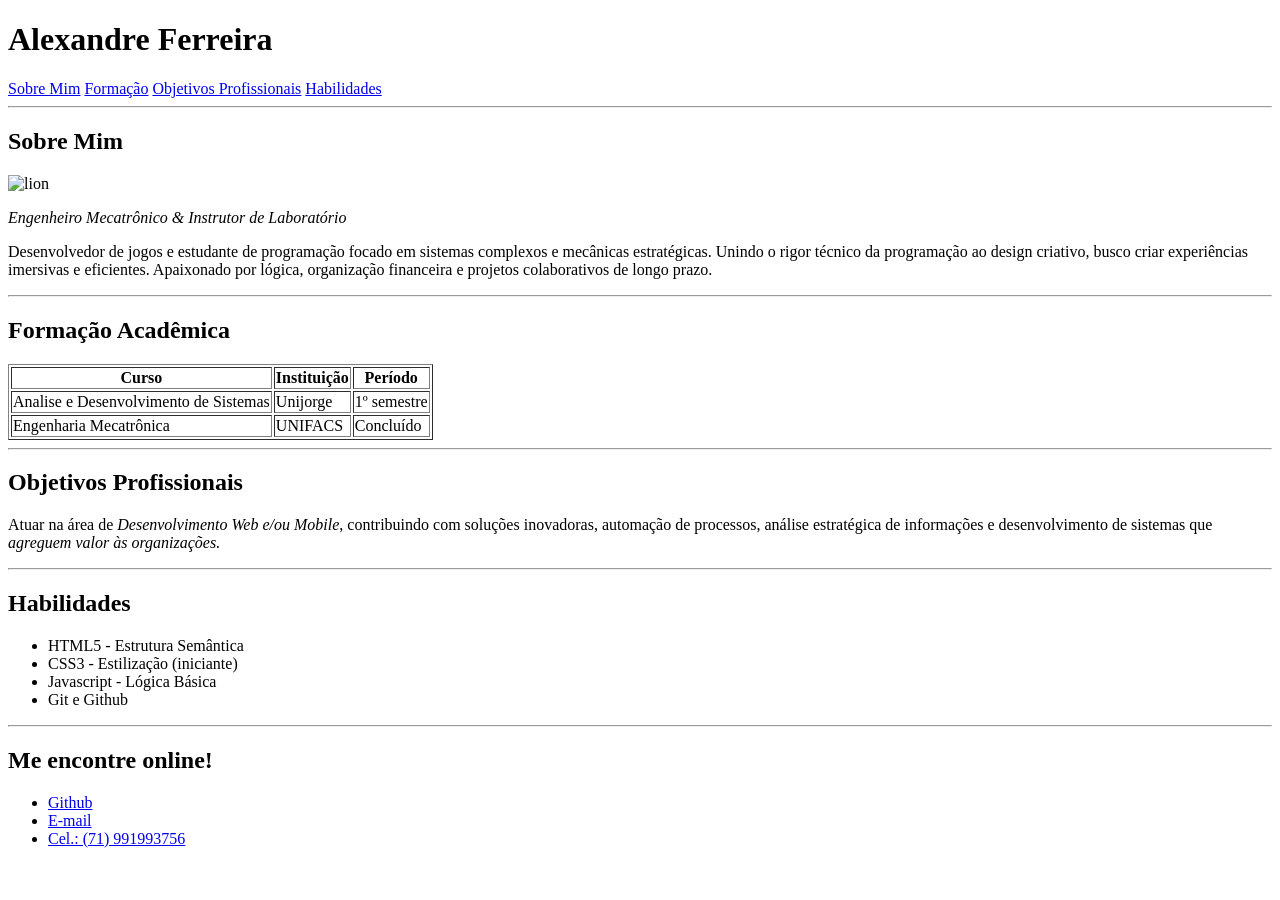
==== 1_semestre/DesenvolvimentoFrontEnd_I/portfolio.html @ 2c38a3e4 "Refactor portfolio structure with header and main sections" ====
<!DOCTYPE html>
<html lang="pt-BR">
    <head>
        <meta charset="UTF-8">
        <meta name="viewport" content="width=device-width, initial-scale=1.0">
        <meta name="description" content="Portfólio pessoal de Alexandre Ferreira">
        <title>Portfólio Pessoal — Alexandre Ferreira</title>
    </head>

    <body>
        <header>
            <h1>Alexandre Ferreira</h1>
            <nav aria-label="Menu principal">
                <a href="#sobre">Sobre Mim</a>
                <a href="#formação">Formação</a>
                <a href="#objetivos">Objetivos Profissionais</a>
                <a href="#habilidades">Habilidades</a>
            </nav>
        </header>
        <hr>
        <main>
            <section id="sobre">
                <h2>Sobre Mim</h2>
                <!-- Foto de Perfil -->
                <img src="img/picture.jpg" alt="lion" width="400" height="300" loading="lazy">
                <p><em>Engenheiro Mecatrônico & Instrutor de Laboratório</em></p>
                <p>
                    Desenvolvedor de jogos e estudante de programação focado em sistemas complexos e mecânicas estratégicas. Unindo o rigor técnico da programação ao design criativo, busco criar experiências imersivas e eficientes. Apaixonado por lógica, organização financeira e projetos colaborativos de longo prazo.
                </p>
            </section>
            <hr>
            <section id="formação">
                <h2>Formação Acadêmica</h2>
                <table border="1">
                    <thead>
                        <tr>
                            <th scope="col">Curso</th>
                            <th scope="col">Instituição</th>
                            <th scope="col">Período</th>
                        </tr>
                    </thead>
                    <tbody>
                        <td>Analise e Desenvolvimento de Sistemas</td>
                        <td>Unijorge</td>
                        <td>1º semestre</td>
                    </tbody>
                    <tbody>
                        <td>Engenharia Mecatrônica</td>
                        <td>UNIFACS</td>
                        <td>Concluído</td>
                    </tbody>
                </table>
            </section>
            <hr>
            <section id="objetivos">
                <h2>Objetivos Profissionais</h2>
                <p>
                    Atuar na área de <em>Desenvolvimento Web e/ou Mobile</em>, contribuindo com soluções inovadoras, automação de processos, análise estratégica de informações e desenvolvimento de sistemas que <em>agreguem valor às organizações.</em>
                </p>
            </section>
            <hr>
            <section id="habilidades">
                <h2>Habilidades</h2>
                <ul>
                    <li>HTML5 - Estrutura Semântica</li>
                    <li>CSS3 - Estilização (iniciante)</li>
                    <li>Javascript - Lógica Básica</li>
                    <li>Git e Github</li>
                </ul>
            </section>
        </main>
        <hr>
        <footer>
            <h2>Me encontre online!</h2>
            <ul>
                <li>
                    <a href="https://github.com/4lxcf" target="_blank" rel="noopener noreferrer">Github</a>
                </li>
                <li>
                    <a href="mailto:alexandrecferreira11@gmail.com">E-mail</a>
                </li>
                <li>
                    <a href="tel:+5571991993756">Cel.: (71) 991993756</a>
                </li>
            </ul>
        </footer>
    </body>
</html>
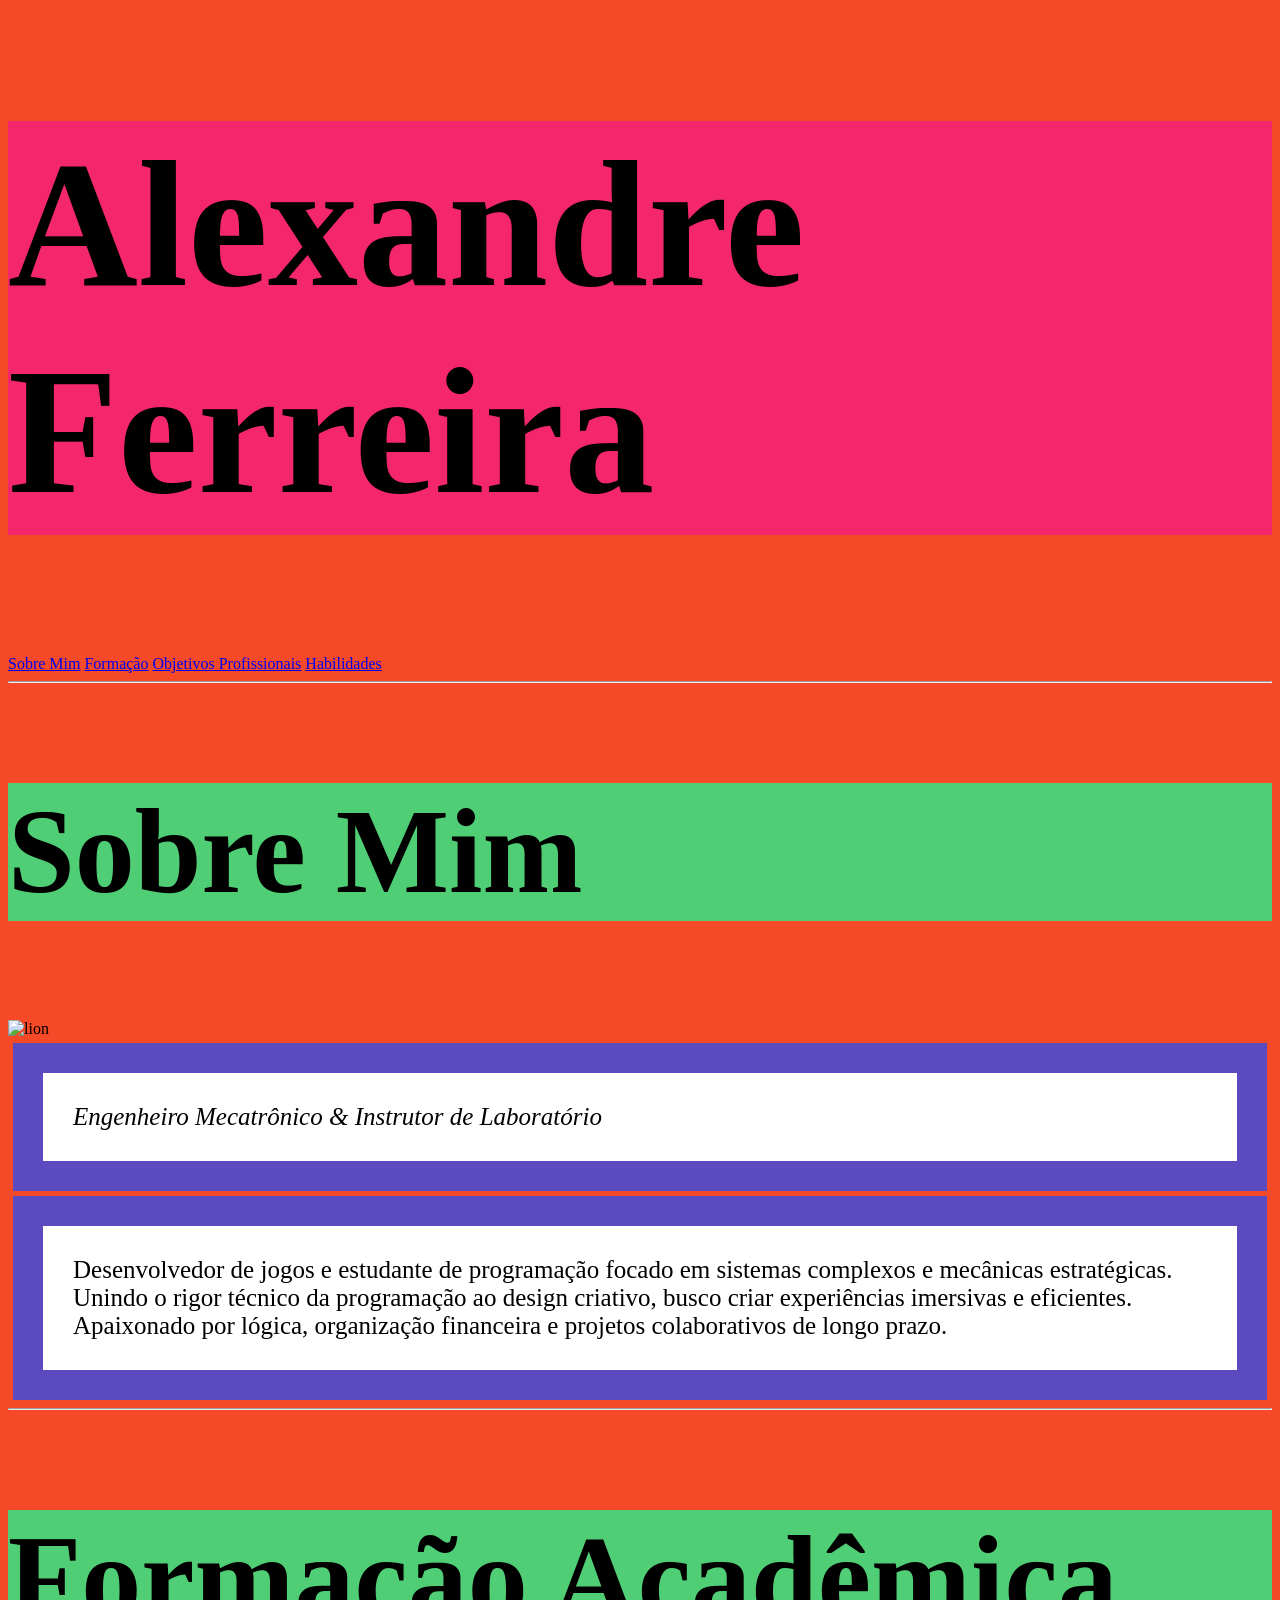
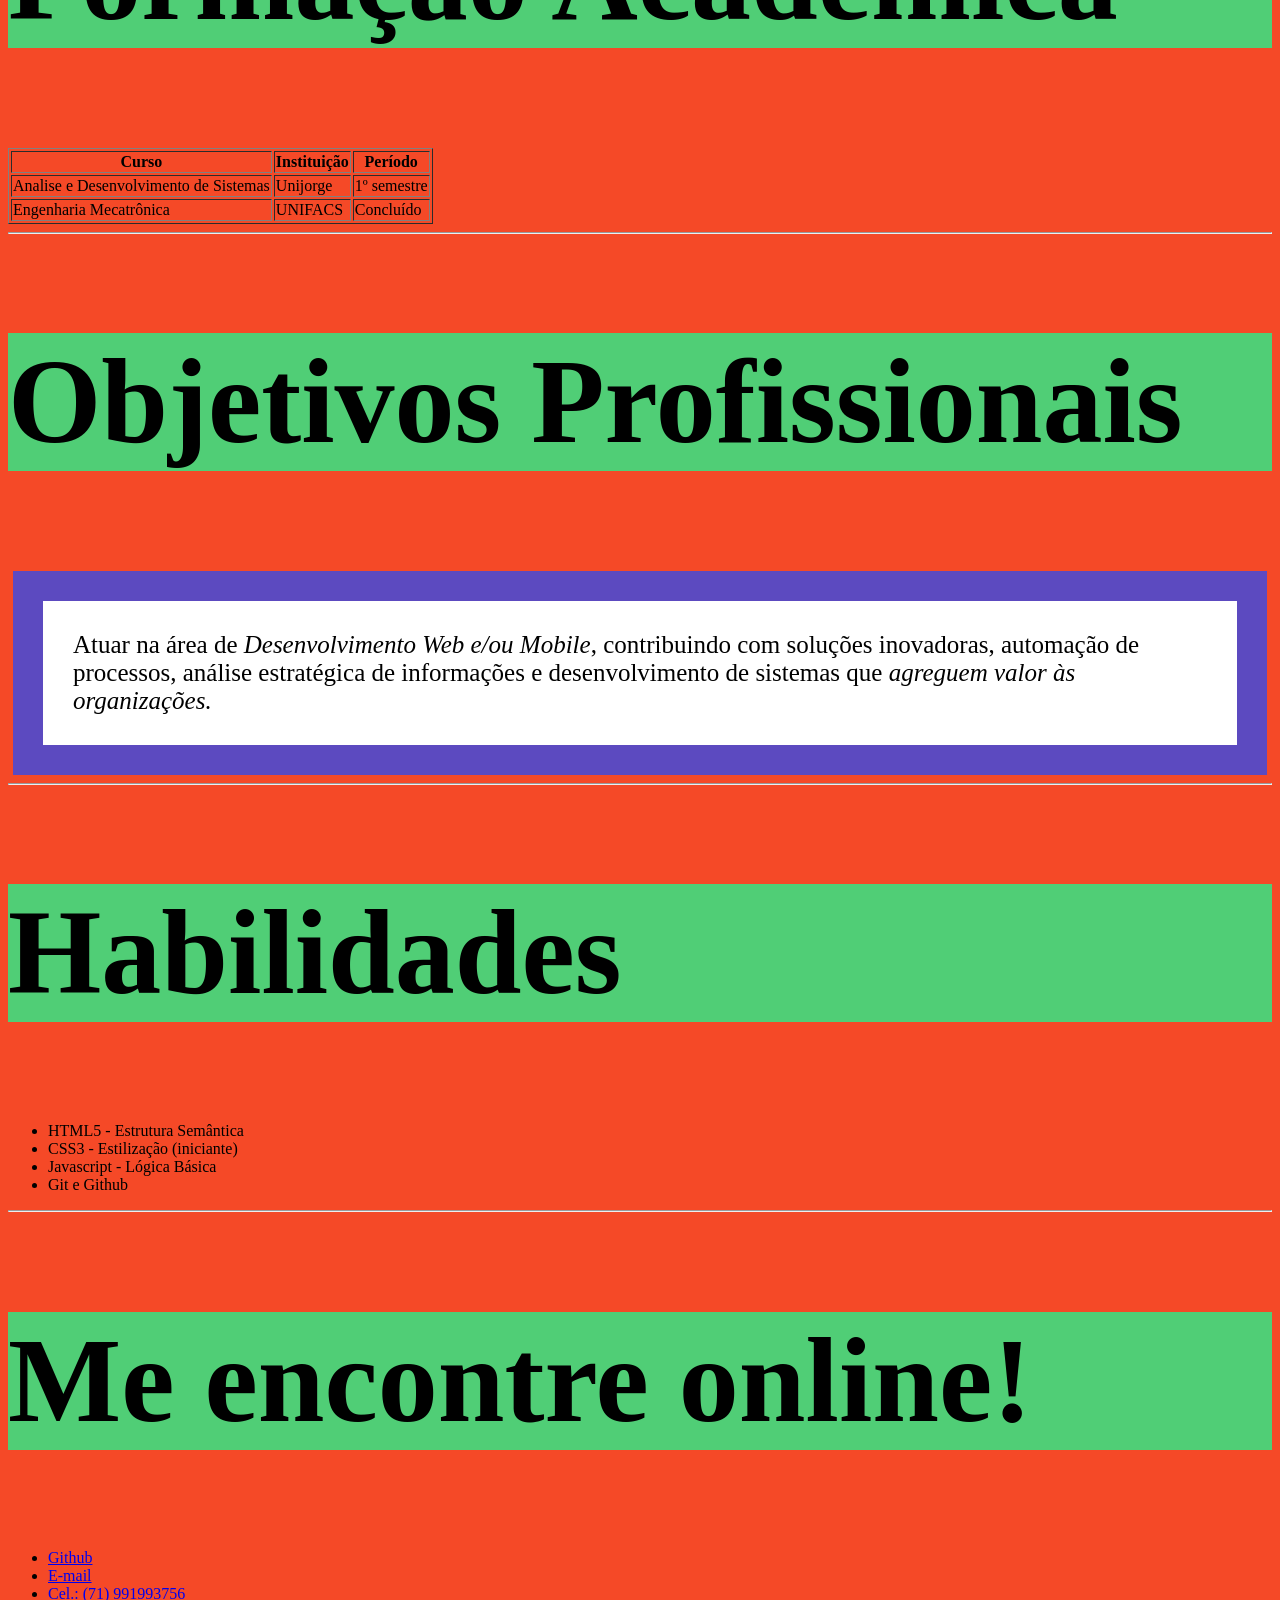
==== commit fdcc3e73: "feat: criação do arquivo css do portfolio" ====
--- a/1_semestre/DesenvolvimentoFrontEnd_I/portfolio.html
+++ b/1_semestre/DesenvolvimentoFrontEnd_I/portfolio.html
@@ -4,6 +4,7 @@
         <meta charset="UTF-8">
         <meta name="viewport" content="width=device-width, initial-scale=1.0">
         <meta name="description" content="Portfólio pessoal de Alexandre Ferreira">
+        <link rel="stylesheet" href="portfolio.css">
         <title>Portfólio Pessoal — Alexandre Ferreira</title>
     </head>
 
--- a/1_semestre/DesenvolvimentoFrontEnd_I/portfolio.css
+++ b/1_semestre/DesenvolvimentoFrontEnd_I/portfolio.css
@@ -0,0 +1,27 @@
+body{
+    background-color: #f54927;
+}
+
+p{
+    background-color: #fff;
+    font-size: 25px;
+    margin: 5px;
+    border: #5c4ac0 solid 1px;
+    border-width: 30px;
+    padding: 30px;
+}
+
+h1{
+    background-color: #f5276c;
+    font-size: 180px;
+}
+
+h2{
+    background-color: #50ce76;
+    font-size: 120px;
+}
+
+h3{
+    background-color: #587ec6;
+    font-size: 60px;
+}
